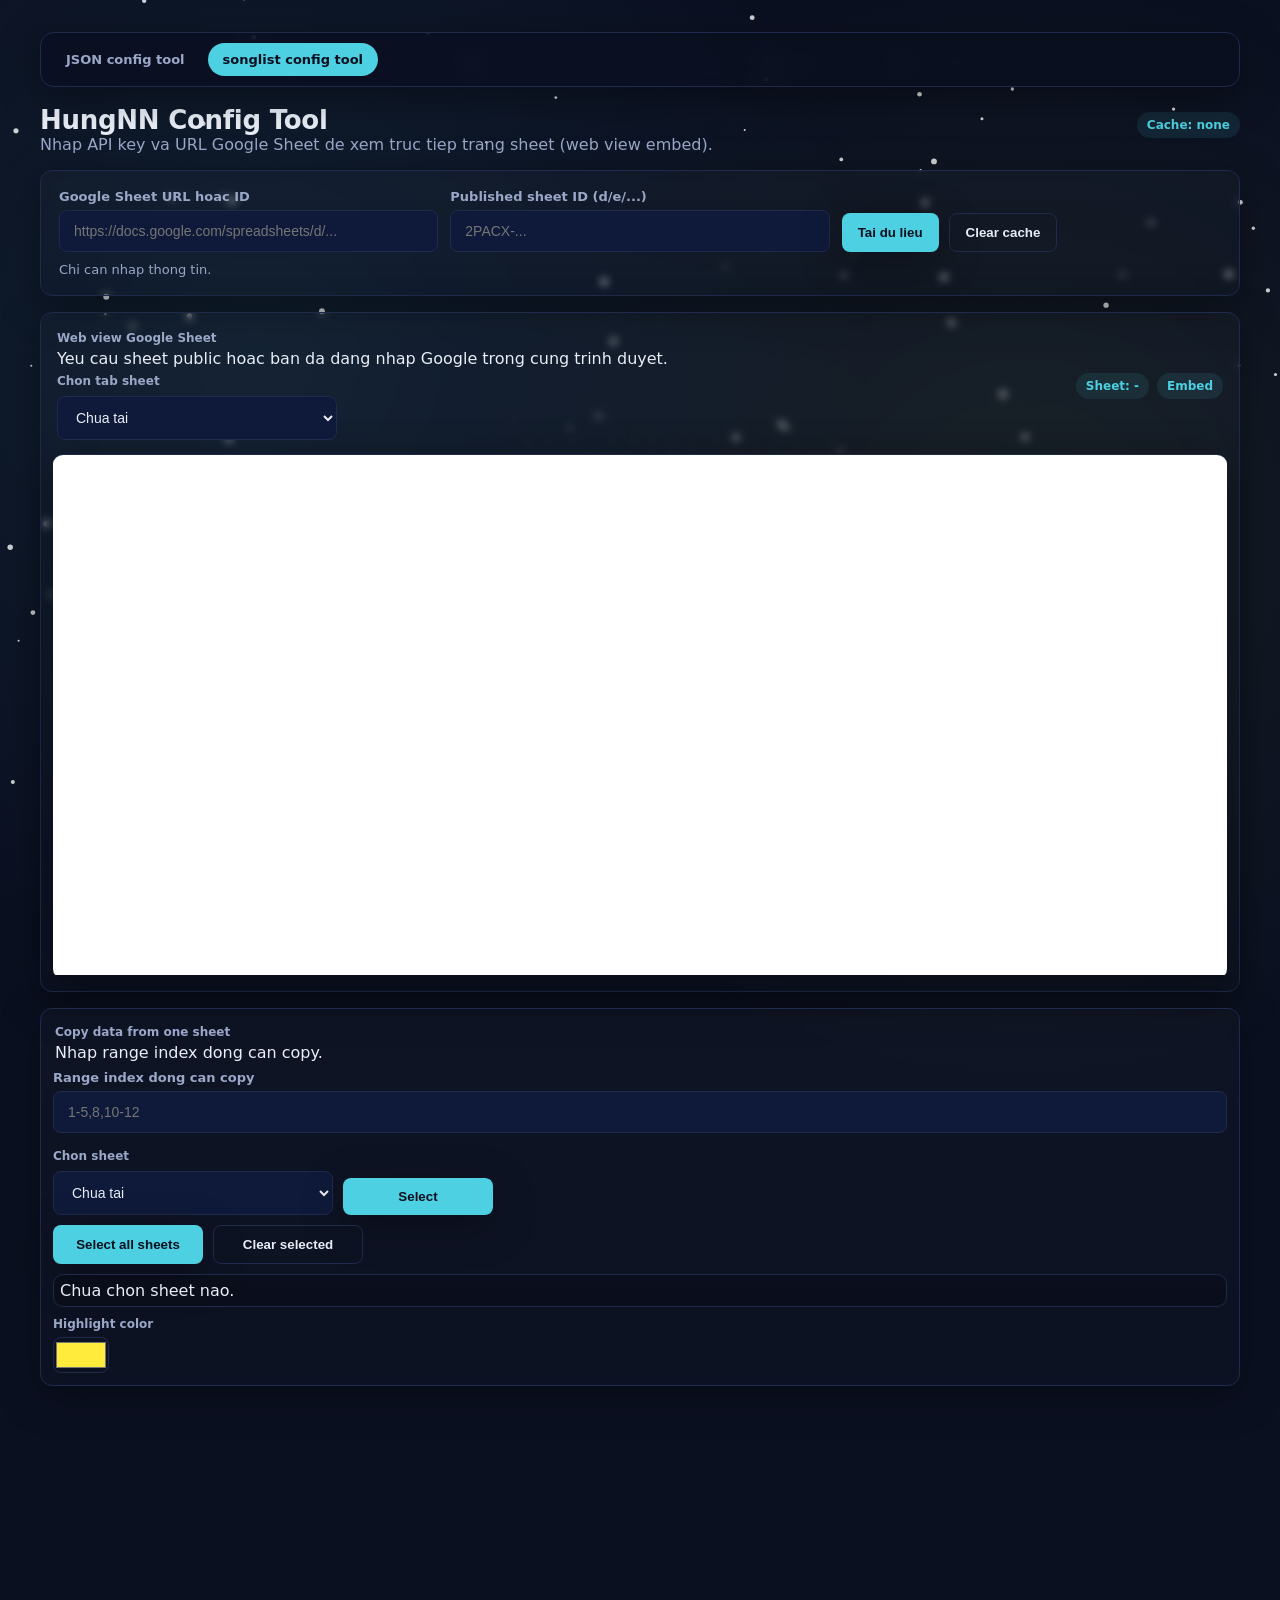
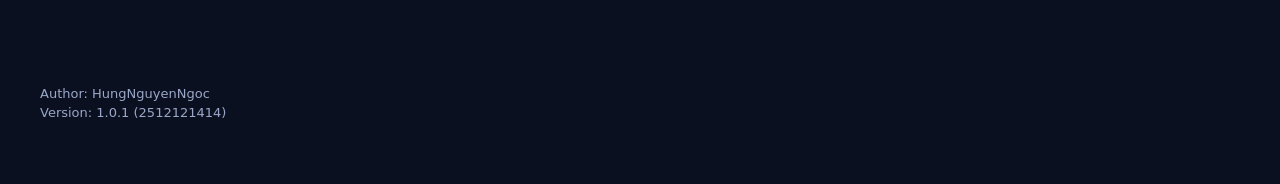
==== songlist.html @ 6c3fb1d2 "add songlist config tab" ====
<!DOCTYPE html>
<html lang="en">
<head>
  <meta charset="UTF-8" />
  <meta name="viewport" content="width=device-width, initial-scale=1.0" />
  <title>HungNN Config Tool</title>
  <link rel="icon" type="image/png" href="Icon/icon.png" />
  <link rel="stylesheet" href="style.css" />
</head>
<body>
  <canvas id="snowCanvas"></canvas>
  <main class="page">
    <nav class="sticky-header">
      <div class="tab-bar">
        <a class="tab-link" href="index.html">JSON config tool</a>
        <a class="tab-link" href="songlist.html" aria-current="page">songlist config tool</a>
      </div>
    </nav>
    <header>
      <div>
        <h1>HungNN Config Tool</h1>
        <p class="lead">Nhap API key va URL Google Sheet de xem truc tiep trang sheet (web view embed).</p>
      </div>
      <div class="badge" id="cacheState">Cache: none</div>
    </header>

    <section class="panel">
      <div class="controls">
        <input type="hidden" id="apiKey" value="" />
        <label>
          Google Sheet URL hoac ID
          <input type="text" id="sheetUrl" placeholder="https://docs.google.com/spreadsheets/d/..." autocomplete="off" />
        </label>
        <label>
          Published sheet ID (d/e/...)
          <input type="text" id="publishedId" placeholder="2PACX-..." autocomplete="off" />
        </label>
        <div class="btn-row">
          <button id="loadBtn">Tai du lieu</button>
          <button class="secondary" id="clearCacheBtn">Clear cache</button>
        </div>
      </div>
      <div class="status" id="status">Chi can nhap thong tin.</div>
    </section>

    <section class="panel sheet-panel">
      <div class="sheet-head">
        <div>
          <div class="compact-label">Web view Google Sheet</div>
          <div class="muted">Yeu cau sheet public hoac ban da dang nhap Google trong cung trinh duyet.</div>
          <div class="selector-row">
            <label class="compact-label" for="sheetSelect">Chon tab sheet</label>
            <select id="sheetSelect">
              <option value="">Chua tai</option>
            </select>
          </div>
        </div>
        <div class="badge-row">
          <div class="badge" id="sheetBadge">Sheet: -</div>
          <div class="badge" id="dimensionBadge">Embed</div>
        </div>
      </div>
      <div class="iframe-wrap">
        <iframe id="sheetFrame" title="Google Sheet" allowfullscreen></iframe>
      </div>
    </section>

    <section class="panel section-panel">
      <div class="section-head">
        <div>
          <div class="compact-label">Copy data from one sheet</div>
          <div class="muted">Nhap range index dong can copy.</div>
        </div>
      </div>
      <div class="controls">
        <label>
          Range index dong can copy
          <input type="text" id="copyRange" placeholder="1-5,8,10-12" autocomplete="off" />
        </label>
      </div>
      <div class="copy-select">
        <div class="copy-select-row">
          <div class="selector-row">
            <label class="compact-label" for="copySheetSelect">Chon sheet</label>
            <select id="copySheetSelect">
              <option value="">Chua tai</option>
            </select>
          </div>
          <button id="copySelectBtn" class="fixed-btn" type="button">Select</button>
        </div>
        <div class="btn-row">
          <button id="copySelectAllBtn" class="fixed-btn" type="button">Select all sheets</button>
          <button id="copyClearBtn" class="secondary danger-btn fixed-btn" type="button">Clear selected</button>
        </div>
        <div id="selectedSheets" class="selected-sheet-list"></div>
        <div id="copyActionRow" class="btn-row">
          <label class="color-label">
            Highlight color
            <input type="color" id="cloneColor" value="#ffeb3b" />
          </label>
          <button id="startCloneBtn" class="clone-btn fixed-btn" type="button" style="display:none;">Start Clone Data</button>
        </div>
      </div>
    </section>

    <footer class="footer">
      <div class="footer-content">
        <div>Author: HungNguyenNgoc</div>
        <div>Version: 1.0.1 (2512121414)</div>
      </div>
    </footer>
  </main>
  <div id="cloneOverlay" class="overlay" style="display:none;">
    <div class="overlay-card">
      <div class="overlay-title">Cloning data</div>
      <div id="cloneProgress" class="overlay-progress">Dang chuan bi...</div>
    </div>
  </div>
  <script src="script.js"></script>
</body>
</html>
---- style.css ----
:root {
  --bg: #0b1021;
  --card: #101737;
  --accent: #4dd0e1;
  --accent-2: #8bc34a;
  --text: #e8edf6;
  --muted: #9aa7c7;
  --border: #1f2a4d;
  --warn: #ffb74d;
  --danger: #ef5350;
  --shadow: 0 10px 40px rgba(0, 0, 0, 0.35);
  --radius: 12px;
  --font: "Space Grotesk", "Inter", system-ui, -apple-system, sans-serif;
}
* { box-sizing: border-box; }
body {
  margin: 0;
  min-height: 100vh;
  background:
    radial-gradient(circle at 20% 20%, rgba(77, 208, 225, 0.08), transparent 35%),
    radial-gradient(circle at 80% 30%, rgba(139, 195, 74, 0.08), transparent 35%),
    var(--bg);
  font-family: var(--font);
  color: var(--text);
  display: flex;
  justify-content: center;
  padding: 32px 20px 64px;
  position: relative;
  overflow-x: hidden;
}
.page { width: min(1200px, 100%); }
.snow-canvas, #snowCanvas {
  position: fixed;
  inset: 0;
  pointer-events: none;
  z-index: 0;
}
.page { position: relative; z-index: 1; }
nav.sticky-header {
  position: sticky;
  top: 16px;
  z-index: 2;
  margin-bottom: 18px;
  padding: 10px;
  border-radius: 14px;
  border: 1px solid var(--border);
  background: rgba(11, 16, 33, 0.8);
  backdrop-filter: blur(10px);
  box-shadow: var(--shadow);
}
.tab-link {
  text-decoration: none;
  color: var(--muted);
  font-weight: 700;
  font-size: 13px;
  padding: 8px 14px;
  border-radius: 999px;
  border: 1px solid transparent;
  transition: color 0.2s ease, border-color 0.2s ease, background 0.2s ease;
}
.tab-link:hover {
  color: var(--text);
  border-color: rgba(77, 208, 225, 0.35);
  background: rgba(77, 208, 225, 0.08);
}
.tab-link[aria-current="page"] {
  color: var(--bg);
  background: var(--accent);
  border-color: transparent;
}
header {
  display: flex;
  justify-content: space-between;
  align-items: baseline;
  gap: 12px;
  margin-bottom: 16px;
}
h1 { margin: 0; letter-spacing: -0.01em; font-size: 26px; }
p.lead { margin: 0; color: var(--muted); }
.panel {
  background: linear-gradient(180deg, rgba(255,255,255,0.02), rgba(255,255,255,0.01));
  border: 1px solid var(--border);
  border-radius: var(--radius);
  padding: 18px;
  box-shadow: var(--shadow);
  backdrop-filter: blur(4px);
}
.controls {
  display: grid;
  gap: 12px;
  grid-template-columns: repeat(auto-fit, minmax(240px, 1fr));
  align-items: end;
}
label {
  display: grid;
  gap: 6px;
  font-weight: 600;
  color: var(--muted);
  font-size: 13px;
}
input[type="text"],
select {
  padding: 12px 14px;
  border-radius: 8px;
  border: 1px solid var(--border);
  background: #0f1a3a;
  color: var(--text);
  width: 100%;
  font-size: 14px;
  outline: none;
  transition: border-color 0.2s ease, box-shadow 0.2s ease;
}
input[type="text"]:focus,
select:focus {
  border-color: var(--accent);
  box-shadow: 0 0 0 3px rgba(77, 208, 225, 0.25);
}
select option {
  background: #0f1a3a;
  color: #e8edf6;
  padding: 8px 10px;
}
.file-row {
  margin-top: 8px;
  display: flex;
  gap: 10px;
  align-items: center;
  flex-wrap: wrap;
}
input[type="file"] {
  color: var(--text);
  font-size: 13px;
}
.btn-row { display: flex; gap: 10px; flex-wrap: wrap; }
button {
  border: none;
  border-radius: 8px;
  padding: 11px 16px;
  font-weight: 700;
  cursor: pointer;
  color: var(--bg);
  background: var(--accent);
  box-shadow: var(--shadow);
  transition: transform 0.15s ease, box-shadow 0.2s ease, opacity 0.2s ease;
}
button.secondary {
  background: transparent;
  color: var(--text);
  border: 1px solid var(--border);
  box-shadow: none;
}
button.apply {
  background: #ef5350;
  color: #fff;
  min-width: 150px;
  align-self: flex-start;
}
button.copy {
  background: #66bb6a;
  color: #fff;
  min-width: 150px;
  align-self: flex-start;
}
.action-row {
  display: flex;
  gap: 10px;
  flex-wrap: wrap;
}
button:active { transform: translateY(1px); box-shadow: none; }
.status {
  margin-top: 10px;
  font-size: 13px;
  color: var(--muted);
}
.status strong { color: var(--text); }
.sheet-panel { margin-top: 16px; padding: 12px; }
.sheet-head {
  display: flex;
  justify-content: space-between;
  align-items: center;
  gap: 12px;
  padding: 6px 4px;
}
.badge-row {
  display: flex;
  gap: 8px;
  flex-wrap: wrap;
  justify-content: flex-end;
}
.selector-row {
  margin-top: 6px;
  display: grid;
  gap: 4px;
  max-width: 280px;
}
.tab-bar {
  display: flex;
  gap: 8px;
  flex-wrap: wrap;
}
.badge {
  display: inline-flex;
  align-items: center;
  gap: 6px;
  padding: 6px 10px;
  border-radius: 999px;
  background: rgba(77, 208, 225, 0.1);
  color: var(--accent);
  font-weight: 700;
  font-size: 12px;
}
.compact-label { color: var(--muted); font-size: 12px; font-weight: 700; margin-bottom: 4px; }
.iframe-wrap {
  border-top: 1px solid var(--border);
  margin-top: 8px;
  border-radius: 10px;
  overflow: hidden;
  box-shadow: var(--shadow);
  background: rgba(0,0,0,0.25);
  min-height: 520px;
}
iframe {
  width: 100%;
  height: 520px;
  border: none;
  background: #fff;
}
.section-panel { margin-top: 16px; padding: 12px; }
.copy-select { margin-top: 10px; display: grid; gap: 10px; }
.copy-select-row {
  display: flex;
  gap: 10px;
  align-items: end;
  flex-wrap: wrap;
}
.copy-select-row .selector-row { flex: 1; min-width: 220px; }
.fixed-btn { min-width: 150px; text-align: center; }
.danger-btn {
  background: var(--danger);
  color: #fff;
  border: 1px solid transparent;
}
.danger-btn:hover { opacity: 0.9; }
.selected-sheet-list {
  display: flex;
  gap: 8px;
  flex-wrap: wrap;
  max-height: 200px;
  overflow: auto;
  padding: 6px;
  border-radius: 10px;
  border: 1px solid var(--border);
  background: rgba(0, 0, 0, 0.2);
}
.selected-sheet-item {
  position: relative;
  padding: 6px 24px 6px 10px;
  border-radius: 10px;
  border: 1px solid var(--border);
  background: rgba(77, 208, 225, 0.08);
  font-size: 12px;
  color: var(--text);
}
.selected-sheet-remove {
  position: absolute;
  top: 4px;
  right: 4px;
  width: 16px;
  height: 16px;
  border-radius: 50%;
  border: 1px solid var(--border);
  background: transparent;
  color: var(--muted);
  cursor: pointer;
  line-height: 1;
  font-size: 10px;
}
.selected-sheet-remove:hover {
  border-color: var(--danger);
  color: var(--danger);
}
.clone-btn {
  background: #ff9800;
  color: #1b1204;
}
.overlay {
  position: fixed;
  inset: 0;
  background: rgba(7, 10, 20, 0.65);
  display: flex;
  align-items: center;
  justify-content: center;
  z-index: 20;
}
.overlay-card {
  background: var(--card);
  border: 1px solid var(--border);
  border-radius: 14px;
  padding: 18px 20px;
  min-width: 260px;
  box-shadow: var(--shadow);
  text-align: center;
}
.overlay-title {
  font-weight: 700;
  margin-bottom: 6px;
}
.overlay-progress {
  color: var(--muted);
  font-size: 13px;
}
.color-label {
  display: grid;
  gap: 6px;
  font-weight: 600;
  color: var(--muted);
  font-size: 12px;
}
.color-label input[type="color"] {
  width: 56px;
  height: 36px;
  padding: 0;
  border: 1px solid var(--border);
  border-radius: 8px;
  background: transparent;
}
.section-head {
  display: flex;
  justify-content: space-between;
  align-items: center;
  gap: 12px;
  padding: 4px 2px 8px;
}
.sections { display: grid; gap: 10px; margin-top: 8px; }
.section {
  border: 1px solid var(--border);
  border-radius: 10px;
  overflow: hidden;
  background: rgba(255,255,255,0.02);
}
.section summary {
  list-style: none;
  cursor: pointer;
  padding: 12px 14px;
  display: flex;
  justify-content: space-between;
  align-items: center;
  gap: 10px;
  font-weight: 700;
  color: var(--text);
  background: rgba(77, 208, 225, 0.08);
  border-bottom: 1px solid var(--border);
}
.section summary::-webkit-details-marker { display: none; }
.section summary small { color: var(--muted); font-weight: 600; }
.section .body {
  padding: 12px 14px;
  display: grid;
  gap: 10px;
}
.section textarea {
  width: 100%;
  min-height: 120px;
  border-radius: 8px;
  border: 1px solid var(--border);
  background: rgba(255,255,255,0.02);
  color: var(--text);
  padding: 10px;
  font-family: "JetBrains Mono", Consolas, monospace;
  font-size: 13px;
  resize: vertical;
}
.tree {
  border: 1px solid var(--border);
  border-radius: 8px;
  padding: 10px;
  background: rgba(0,0,0,0.2);
  font-family: "JetBrains Mono", Consolas, monospace;
  font-size: 13px;
  max-height: 800px;
  overflow: auto;
}
.tree ul { list-style: none; padding-left: 16px; margin: 0; }
.tree li { margin: 4px 0; }
.tree .pair { display: flex; align-items: center; gap: 6px; }
.tree .key { color: var(--accent); min-width: 60px; }
.tree .pair .muted { font-size: 12px; }
.tree input.value {
  flex: 1;
  min-width: 120px;
  padding: 6px 8px;
  border: 1px solid var(--border);
  border-radius: 6px;
  background: rgba(255,255,255,0.04);
  color: var(--text);
}
.tree input.value.edited {
  background: rgba(255, 223, 128, 0.35);
  border-color: rgba(255, 193, 7, 0.5);
}
.tree .key.highlight {
  background: rgba(255, 223, 128, 0.35);
  padding: 2px 6px;
  border-radius: 6px;
}
.tree .key.highlight-new {
  background: rgba(255, 82, 82, 0.35);
  padding: 2px 6px;
  border-radius: 6px;
}
.tree .remove-btn {
  width: 18px;
  height: 18px;
  padding: 0;
  border-radius: 4px;
  border: 1px solid var(--border);
  background: transparent;
  color: var(--muted);
  box-shadow: none;
  font-size: 10px;
  line-height: 1;
  display: inline-flex;
  align-items: center;
  justify-content: center;
}
.tree .remove-btn:hover {
  border-color: var(--danger);
  color: var(--danger);
}
.mapping-panel {
  margin-top: 6px;
  overflow: auto;
  max-height: 400px;
}
.mapping-section summary {
  display: flex;
  align-items: center;
  justify-content: space-between;
  list-style: none;
  cursor: pointer;
}
.mapping-section summary::-webkit-details-marker { display: none; }
.mapping-section summary .chevron {
  font-size: 14px;
  color: var(--muted);
  transition: transform 0.2s ease;
}
.mapping-section[open] summary .chevron {
  transform: rotate(180deg);
}
.section summary {
  display: flex;
  align-items: center;
  justify-content: space-between;
  list-style: none;
  cursor: pointer;
}
.section summary::-webkit-details-marker { display: none; }
.section summary .chevron {
  font-size: 14px;
  color: var(--muted);
  transition: transform 0.2s ease;
}
.section[open] summary .chevron {
  transform: rotate(180deg);
}
.footer {
  padding-top: 300px;
  color: var(--muted);
  font-size: 13px;
}
.footer-content {
  display: grid;
  gap: 4px;
}
.map-table {
  width: 100%;
  border-collapse: collapse;
  font-size: 13px;
  margin-bottom: 6px;
}
.map-table th, .map-table td {
  border: 1px solid var(--border);
  padding: 6px 8px;
  text-align: left;
}
.map-table th {
  background: rgba(77, 208, 225, 0.12);
  color: var(--text);
}
.warn { color: var(--warn); }
.danger { color: var(--danger); }
@media (max-width: 720px) {
  header { flex-direction: column; align-items: flex-start; }
  h1 { font-size: 22px; }
  .controls { grid-template-columns: 1fr; }
  nav.sticky-header { top: 8px; }
}
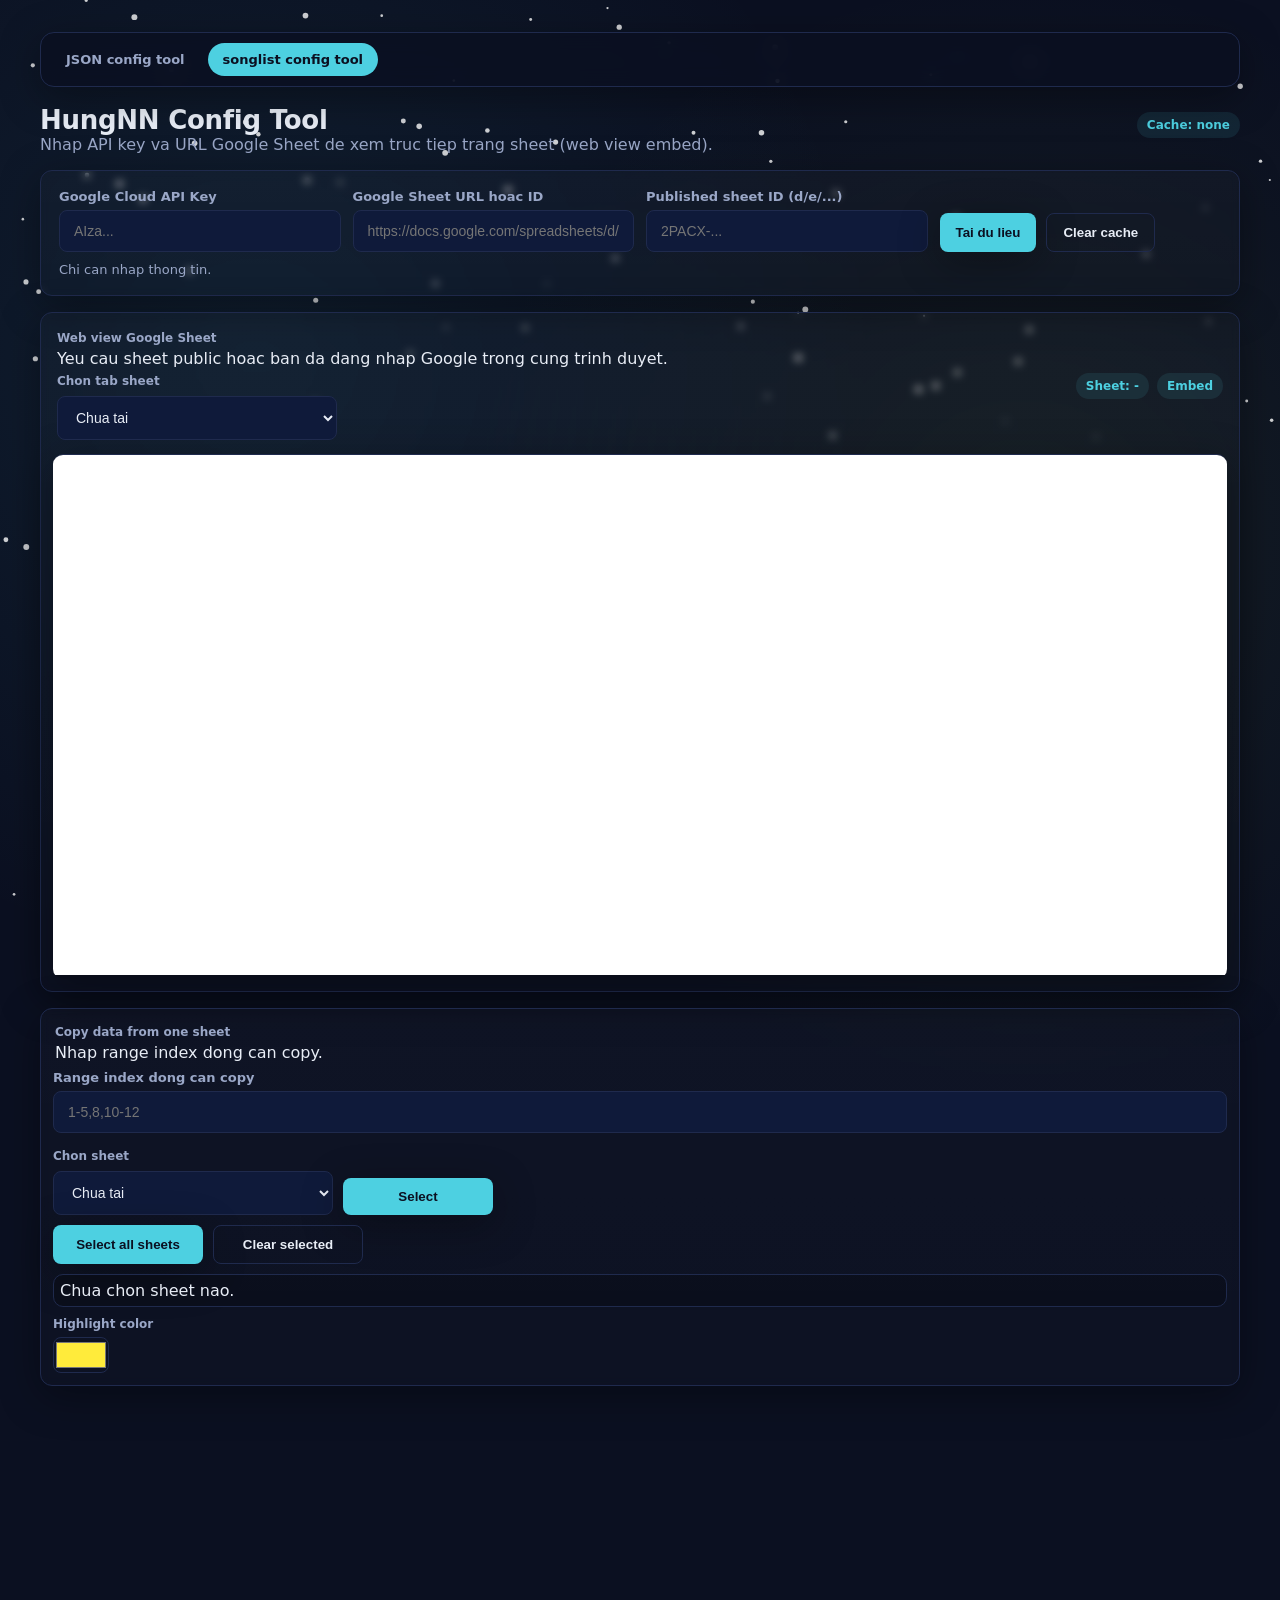
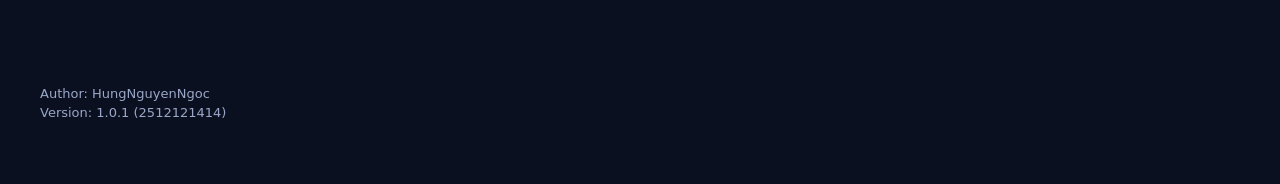
==== commit 96e9fde5: "input gg api key for tab 2" ====
--- a/songlist.html
+++ b/songlist.html
@@ -26,7 +26,10 @@
 
     <section class="panel">
       <div class="controls">
-        <input type="hidden" id="apiKey" value="" />
+        <label>
+          Google Cloud API Key
+          <input type="text" id="apiKey" placeholder="AIza..." autocomplete="off" />
+        </label>
         <label>
           Google Sheet URL hoac ID
           <input type="text" id="sheetUrl" placeholder="https://docs.google.com/spreadsheets/d/..." autocomplete="off" />
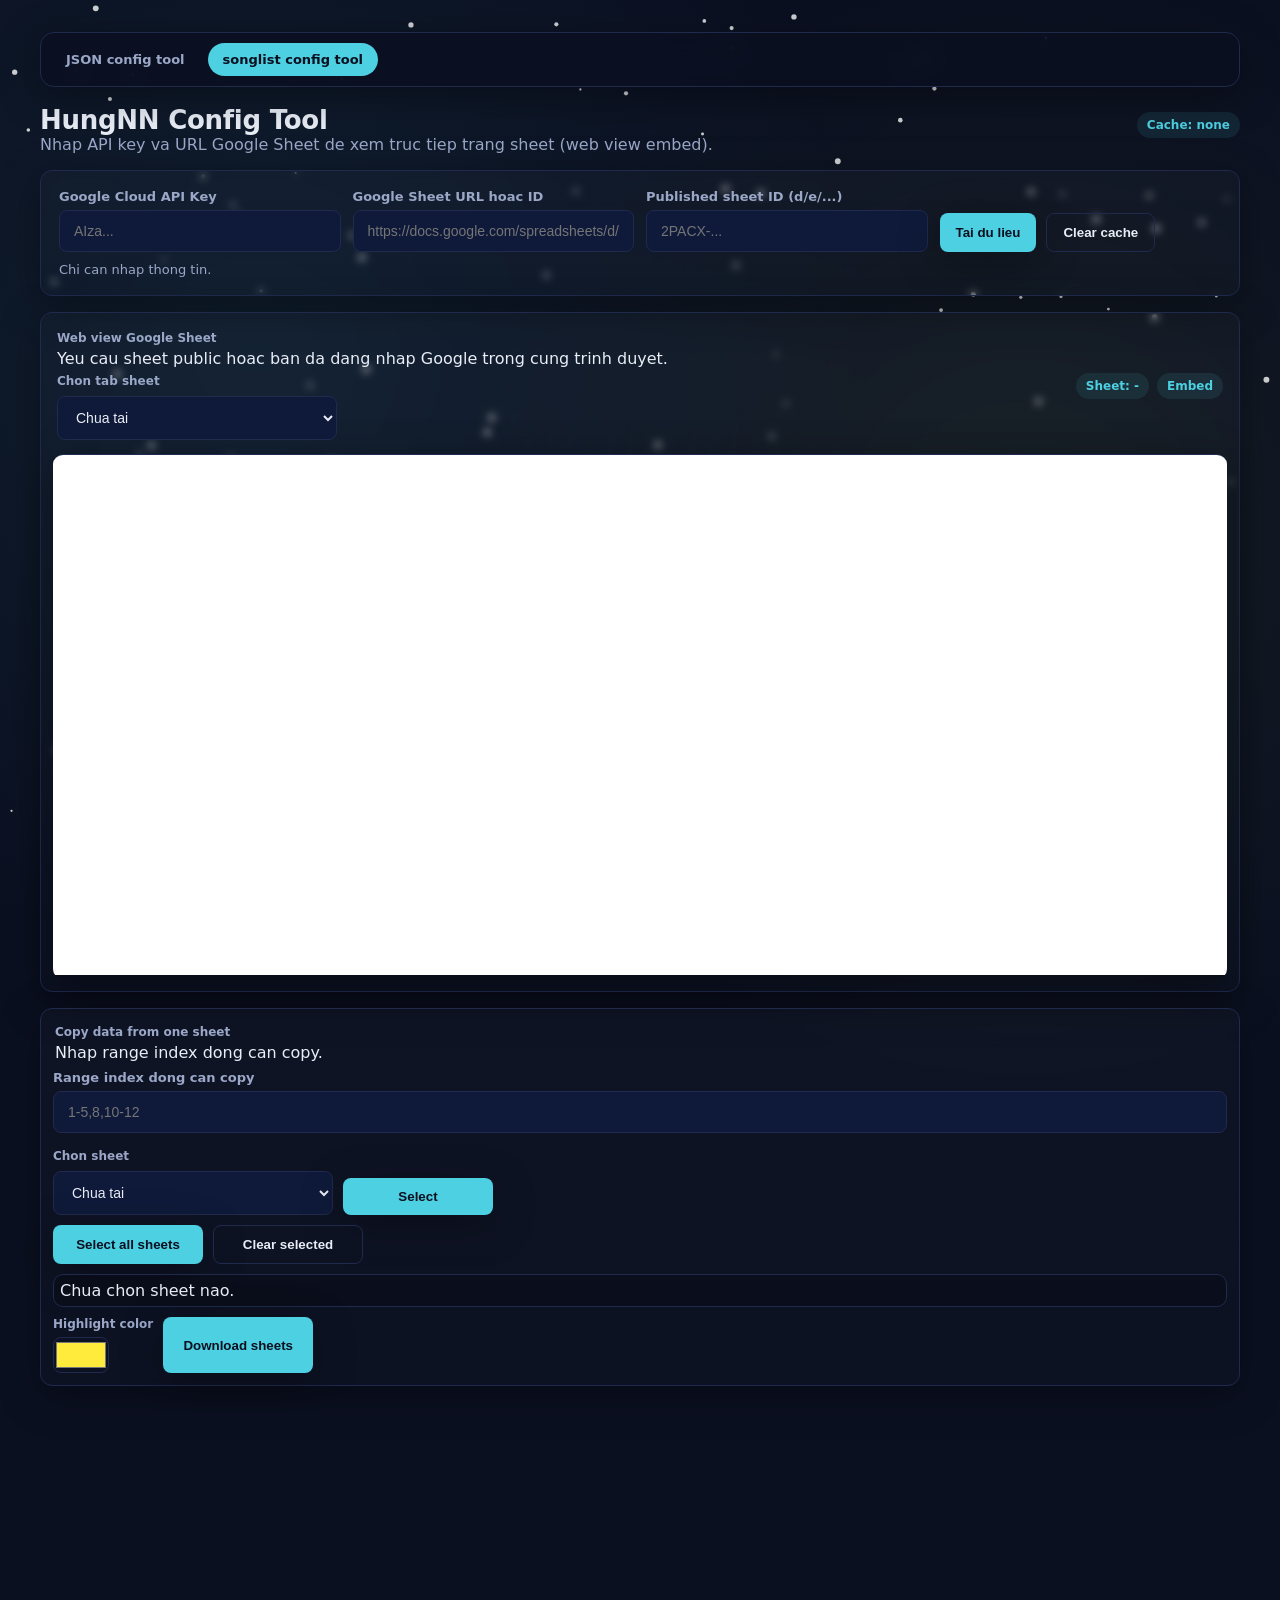
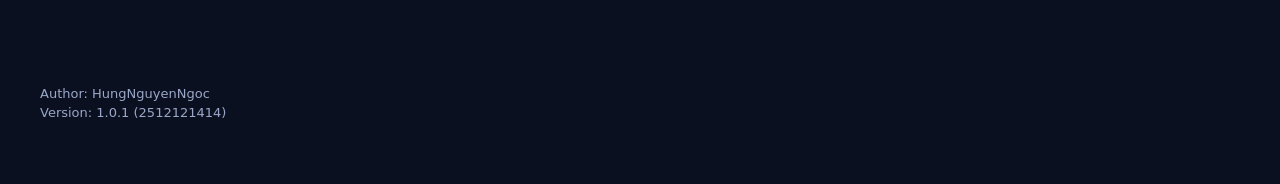
==== commit f67ba65d: "add download sheets as CSV function" ====
--- a/songlist.html
+++ b/songlist.html
@@ -101,6 +101,7 @@
             Highlight color
             <input type="color" id="cloneColor" value="#ffeb3b" />
           </label>
+          <button id="downloadSheetsBtn" class="download-btn fixed-btn" type="button">Download sheets</button>
           <button id="startCloneBtn" class="clone-btn fixed-btn" type="button" style="display:none;">Start Clone Data</button>
         </div>
       </div>
--- a/style.css
+++ b/style.css
@@ -283,6 +283,10 @@
   background: #ff9800;
   color: #1b1204;
 }
+.download-btn {
+  background: #4dd0e1;
+  color: #0b1021;
+}
 .overlay {
   position: fixed;
   inset: 0;
